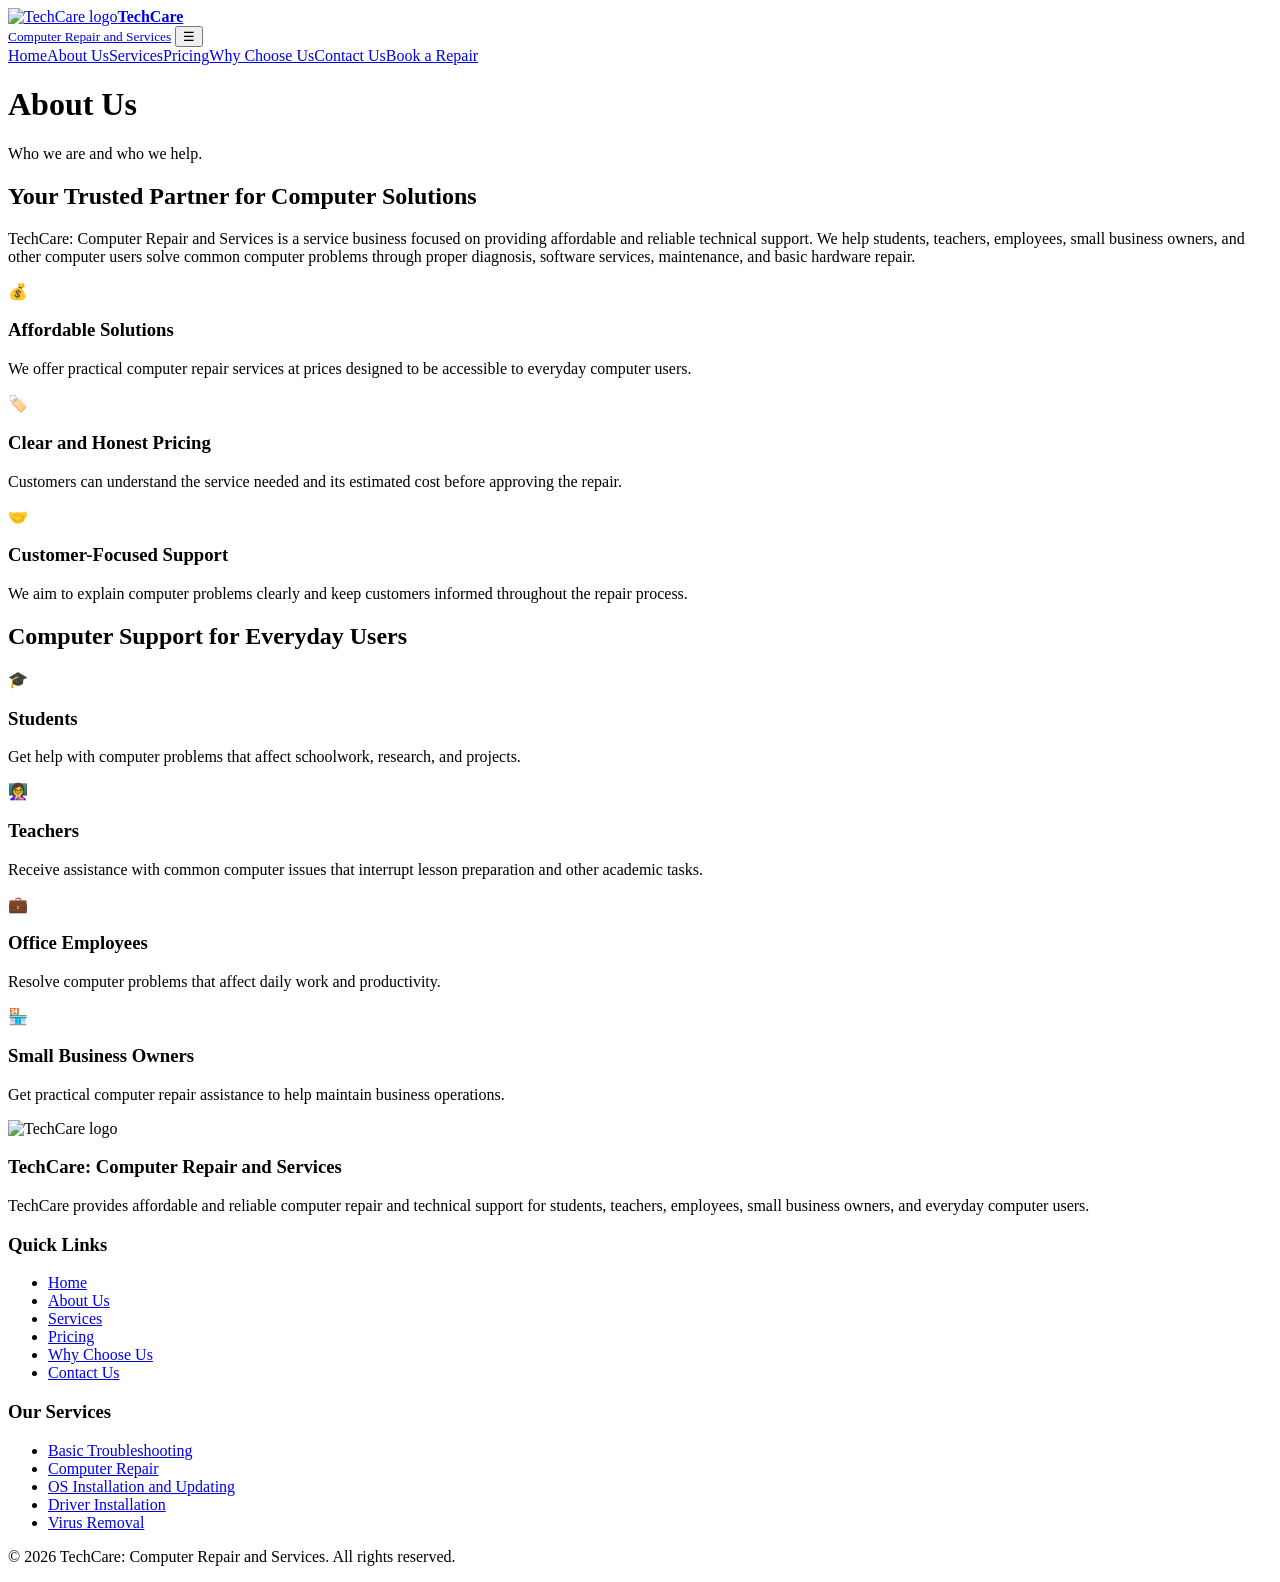
==== about.html @ f8236a5e "Added by BACALSO, file made by SIAREZ" ====
<!DOCTYPE html>
<html lang="en">
<head>
<meta charset="utf-8">
<meta name="viewport" content="width=device-width, initial-scale=1">
<title>About Us | TechCare</title>
<meta name="description" content="TechCare: Computer Repair and Services. Affordable computer repair, laptop troubleshooting, software installation and virus removal in Cebu.">
<meta name="keywords" content="affordable computer repair Cebu, laptop troubleshooting, software installation, virus removal, computer services Cebu">
<link rel="icon" href="logo.jpg">
<link rel="stylesheet" href="style.css">
<link rel="stylesheet" href="https://pyscript.net/releases/2026.7.3/core.css" />
<script type="module" src="https://pyscript.net/releases/2026.7.3/core.js"></script>
</head>
<body>
<header>
  <div class="container topbar">
    <a href="index.html" class="logo"><img src="logo.jpg" alt="TechCare logo"><span><b>TechCare</b><br><small>Computer Repair and Services</small></span></a>
    <button id="burger" class="burger" aria-label="Open menu">☰</button>
    <nav id="menu"><a href="index.html">Home</a><a href="about.html">About Us</a><a href="services.html">Services</a><a href="pricing.html">Pricing</a><a href="why-choose-us.html">Why Choose Us</a><a href="contact.html">Contact Us</a><a href="contact.html" class="btn book">Book a Repair</a></nav>
  </div>
</header>
<main>
<div class="banner"><div class="container"><h1>About Us</h1><p>Who we are and who we help.</p></div></div>
<section class="container">
  <h2>Your Trusted Partner for Computer Solutions</h2>
  <p class="sub">TechCare: Computer Repair and Services is a service business focused on providing affordable and reliable technical support. We help students, teachers, employees, small business owners, and other computer users solve common computer problems through proper diagnosis, software services, maintenance, and basic hardware repair.</p>
  <div class="grid"><div class="card "><div class="icon">💰</div><h3>Affordable Solutions</h3><p>We offer practical computer repair services at prices designed to be accessible to everyday computer users.</p></div><div class="card "><div class="icon">🏷️</div><h3>Clear and Honest Pricing</h3><p>Customers can understand the service needed and its estimated cost before approving the repair.</p></div><div class="card "><div class="icon">🤝</div><h3>Customer-Focused Support</h3><p>We aim to explain computer problems clearly and keep customers informed throughout the repair process.</p></div></div>
</section>
<section class="gray"><div class="container">
  <h2>Computer Support for Everyday Users</h2>
  <div class="grid4"><div class="card center"><div class="icon">🎓</div><h3>Students</h3><p>Get help with computer problems that affect schoolwork, research, and projects.</p></div><div class="card center"><div class="icon">👩‍🏫</div><h3>Teachers</h3><p>Receive assistance with common computer issues that interrupt lesson preparation and other academic tasks.</p></div><div class="card center"><div class="icon">💼</div><h3>Office Employees</h3><p>Resolve computer problems that affect daily work and productivity.</p></div><div class="card center"><div class="icon">🏪</div><h3>Small Business Owners</h3><p>Get practical computer repair assistance to help maintain business operations.</p></div></div>
</div></section>
</main>

<footer>
  <div class="container footgrid">
    <div><img src="logo.jpg" alt="TechCare logo" class="flogo"><h3>TechCare: Computer Repair and Services</h3>
    <p>TechCare provides affordable and reliable computer repair and technical support for students, teachers, employees, small business owners, and everyday computer users.</p></div>
    <div><h3>Quick Links</h3><ul><li><a href="index.html">Home</a></li><li><a href="about.html">About Us</a></li><li><a href="services.html">Services</a></li><li><a href="pricing.html">Pricing</a></li><li><a href="why-choose-us.html">Why Choose Us</a></li><li><a href="contact.html">Contact Us</a></li></ul></div>
    <div><h3>Our Services</h3><ul><li><a href="contact.html">Basic Troubleshooting</a></li><li><a href="contact.html">Computer Repair</a></li><li><a href="contact.html">OS Installation and Updating</a></li><li><a href="contact.html">Driver Installation</a></li><li><a href="contact.html">Virus Removal</a></li></ul></div>
  </div>
  <p class="copy">© <span id="yr">2026</span> TechCare: Computer Repair and Services. All rights reserved.</p>
</footer>
<script type="py" src="main.py"></script>
</body>
</html>
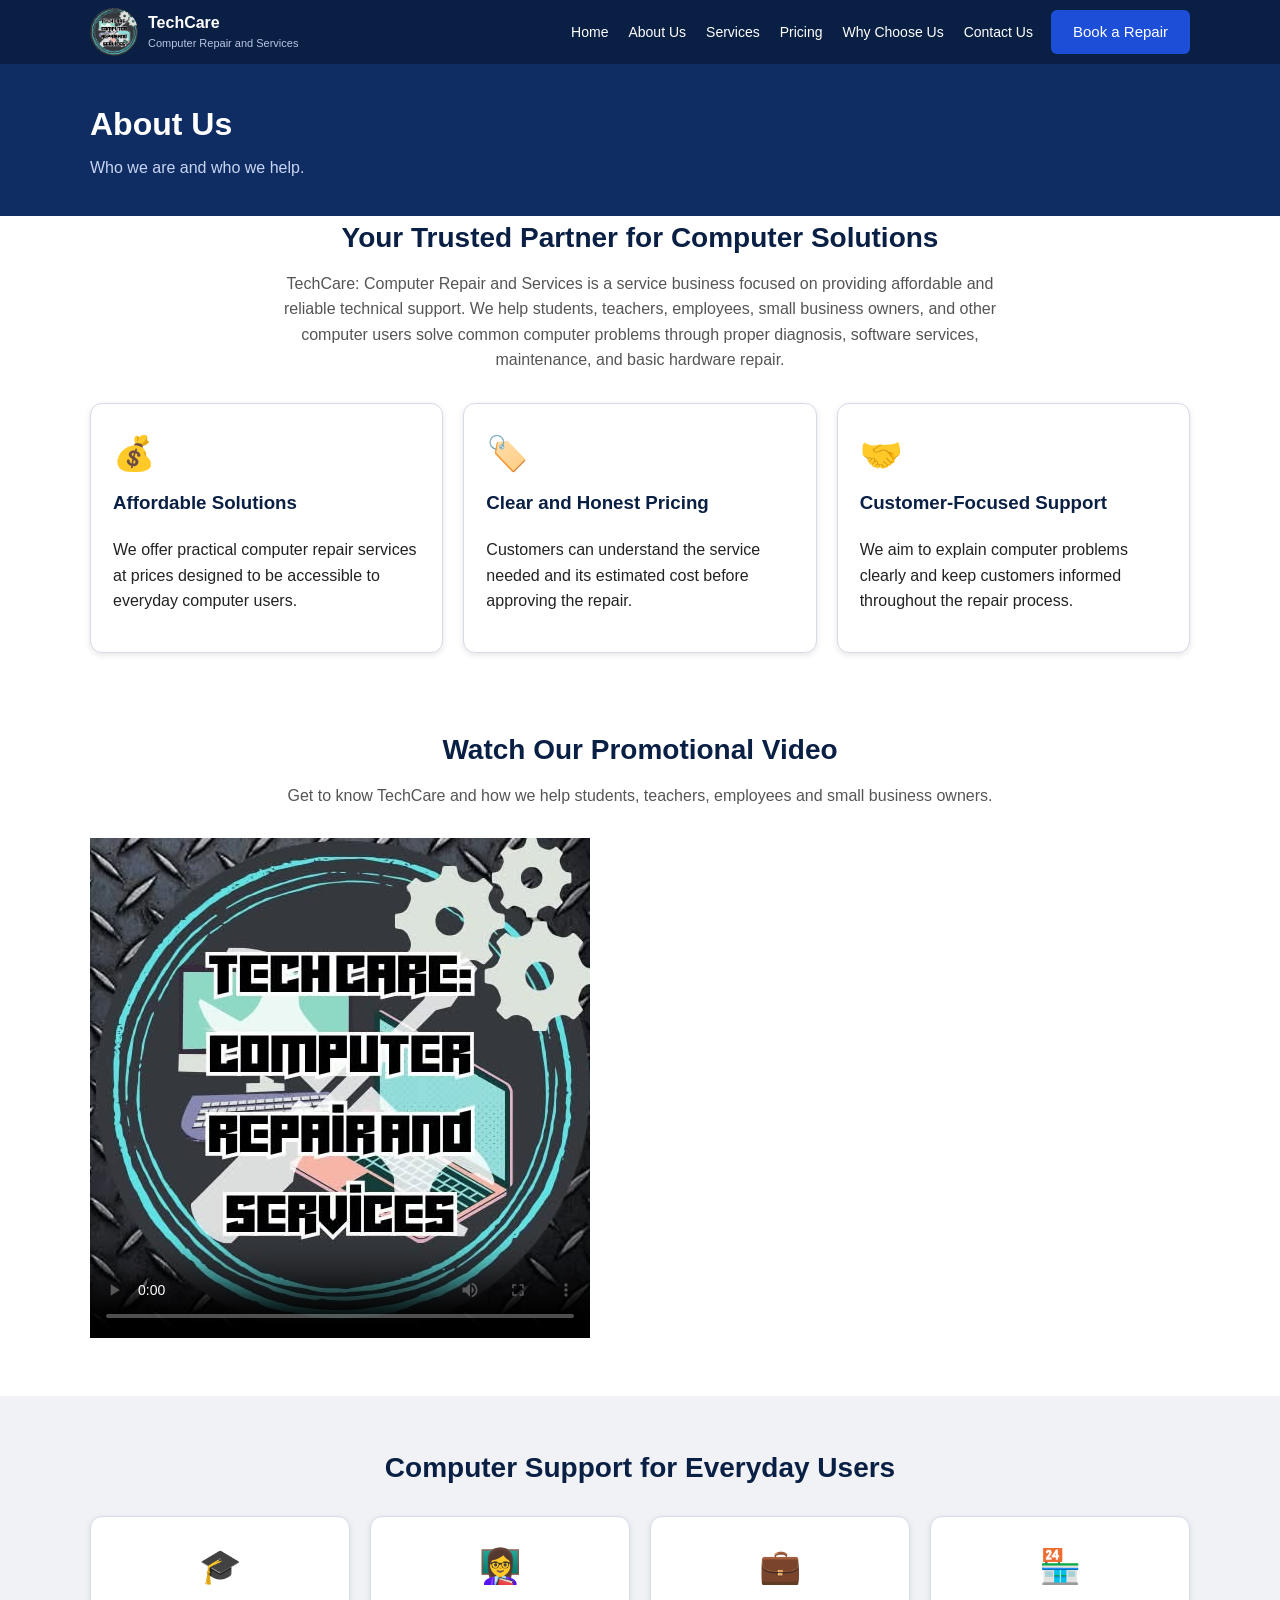
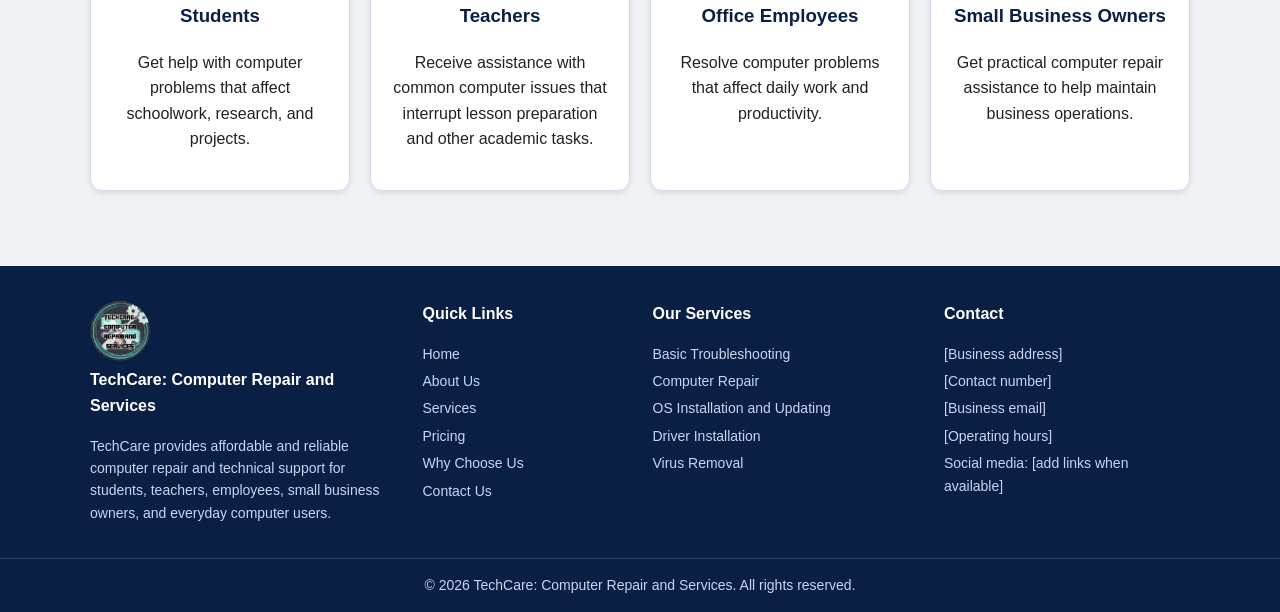
==== commit fa6c28e8: "File made by SIAREZ" ====
--- a/about.html
+++ b/about.html
@@ -26,6 +26,16 @@
   <p class="sub">TechCare: Computer Repair and Services is a service business focused on providing affordable and reliable technical support. We help students, teachers, employees, small business owners, and other computer users solve common computer problems through proper diagnosis, software services, maintenance, and basic hardware repair.</p>
   <div class="grid"><div class="card "><div class="icon">💰</div><h3>Affordable Solutions</h3><p>We offer practical computer repair services at prices designed to be accessible to everyday computer users.</p></div><div class="card "><div class="icon">🏷️</div><h3>Clear and Honest Pricing</h3><p>Customers can understand the service needed and its estimated cost before approving the repair.</p></div><div class="card "><div class="icon">🤝</div><h3>Customer-Focused Support</h3><p>We aim to explain computer problems clearly and keep customers informed throughout the repair process.</p></div></div>
 </section>
+<section class="container" id="video">
+  <h2>Watch Our Promotional Video</h2>
+  <p class="sub">Get to know TechCare and how we help students, teachers, employees and small business owners.</p>
+  <div class="video-box">
+    <video controls preload="metadata" poster="logo.jpg">
+      <source src="promo.mp4" type="video/mp4">
+      Your browser does not support the video tag.
+    </video>
+  </div>
+</section>
 <section class="gray"><div class="container">
   <h2>Computer Support for Everyday Users</h2>
   <div class="grid4"><div class="card center"><div class="icon">🎓</div><h3>Students</h3><p>Get help with computer problems that affect schoolwork, research, and projects.</p></div><div class="card center"><div class="icon">👩‍🏫</div><h3>Teachers</h3><p>Receive assistance with common computer issues that interrupt lesson preparation and other academic tasks.</p></div><div class="card center"><div class="icon">💼</div><h3>Office Employees</h3><p>Resolve computer problems that affect daily work and productivity.</p></div><div class="card center"><div class="icon">🏪</div><h3>Small Business Owners</h3><p>Get practical computer repair assistance to help maintain business operations.</p></div></div>
@@ -38,6 +48,7 @@
     <p>TechCare provides affordable and reliable computer repair and technical support for students, teachers, employees, small business owners, and everyday computer users.</p></div>
     <div><h3>Quick Links</h3><ul><li><a href="index.html">Home</a></li><li><a href="about.html">About Us</a></li><li><a href="services.html">Services</a></li><li><a href="pricing.html">Pricing</a></li><li><a href="why-choose-us.html">Why Choose Us</a></li><li><a href="contact.html">Contact Us</a></li></ul></div>
     <div><h3>Our Services</h3><ul><li><a href="contact.html">Basic Troubleshooting</a></li><li><a href="contact.html">Computer Repair</a></li><li><a href="contact.html">OS Installation and Updating</a></li><li><a href="contact.html">Driver Installation</a></li><li><a href="contact.html">Virus Removal</a></li></ul></div>
+    <div><h3>Contact</h3><ul><li>[Business address]</li><li>[Contact number]</li><li>[Business email]</li><li>[Operating hours]</li><li>Social media: [add links when available]</li></ul></div>
   </div>
   <p class="copy">© <span id="yr">2026</span> TechCare: Computer Repair and Services. All rights reserved.</p>
 </footer>
--- a/style.css
+++ b/style.css
@@ -0,0 +1,96 @@
+* { box-sizing: border-box; }
+body { margin: 0; font-family: Poppins, Arial, sans-serif; color: #222; line-height: 1.6; background: #fff; }
+a { color: inherit; text-decoration: none; }
+img { max-width: 100%; }
+.container { width: 90%; max-width: 1100px; margin: 0 auto; }
+section.container, section .container { padding-top: 0; }
+section { padding: 50px 0; }
+.gray { background: #f0f2f6; }
+h1, h2, h3 { color: #0a1f44; margin-top: 0; }
+h2 { font-size: 28px; text-align: center; margin-bottom: 10px; }
+.sub { text-align: center; max-width: 750px; margin: 0 auto 30px; color: #555; }
+.center { text-align: center; }
+.note { background: #e8efff; border-left: 4px solid #1d4ed8; padding: 12px 16px; margin: 25px 0; font-size: 14px; }
+
+header { background: #0a1f44; position: sticky; top: 0; z-index: 10; }
+.topbar { display: flex; align-items: center; justify-content: space-between; padding: 8px 0; }
+.logo { display: flex; align-items: center; gap: 10px; color: white; line-height: 1.2; }
+.logo img { width: 48px; height: 48px; border-radius: 50%; }
+.logo small { font-size: 11px; color: #b8c6e6; }
+nav a { color: white; padding: 8px 10px; font-size: 14px; }
+nav a:hover { color: #7fb0ff; }
+.burger { display: none; background: none; border: 1px solid white; color: white; font-size: 24px; padding: 2px 10px; cursor: pointer; }
+
+.btn { display: inline-block; background: #1d4ed8; color: white !important; padding: 10px 22px; border-radius: 6px; border: none; font-size: 15px; font-family: inherit; cursor: pointer; }
+.btn:hover { background: #163aa8; }
+.book { margin-left: 8px; }
+.btn2 { background: white; color: #0a1f44 !important; }
+.btn2:hover { background: #dbe6ff; }
+
+.hero { background: linear-gradient(rgba(10,31,68,.85), rgba(10,31,68,.75)), url("hero.jpg") center/cover; color: white; padding: 90px 0; }
+.hero h1 { color: white; font-size: 40px; max-width: 650px; }
+.hero p { max-width: 600px; margin-bottom: 25px; }
+.points { list-style: none; padding: 0; margin-top: 30px; display: flex; flex-wrap: wrap; gap: 10px 30px; }
+
+.banner { background: #0f2d63; color: white; padding: 35px 0; }
+.banner h1 { color: white; margin-bottom: 5px; }
+.banner p { margin: 0; color: #c8d5f2; }
+
+.grid { display: grid; grid-template-columns: repeat(3, 1fr); gap: 20px; margin: 25px 0; }
+.grid4 { display: grid; grid-template-columns: repeat(4, 1fr); gap: 20px; margin: 25px 0; }
+.card { background: white; border: 1px solid #d5dbe8; border-radius: 12px; padding: 22px; box-shadow: 0 2px 6px rgba(0,0,0,.1); }
+.card:hover { box-shadow: 0 4px 12px rgba(0,0,0,.2); }
+.card ul { padding-left: 18px; font-size: 14px; }
+.card.center { text-align: center; }
+.icon { font-size: 34px; margin-bottom: 8px; }
+.price { font-size: 24px; font-weight: bold; color: #1d4ed8; margin: 10px 0; }
+.step { text-align: center; }
+.num { width: 46px; height: 46px; line-height: 46px; background: #1d4ed8; color: white; border-radius: 50%; font-size: 20px; font-weight: bold; margin: 0 auto 10px; }
+
+table { width: 100%; max-width: 700px; margin: 20px auto; border-collapse: collapse; }
+th { background: #0a1f44; color: white; text-align: left; padding: 12px; }
+td { padding: 12px; border: 1px solid #d5dbe8; }
+tr:nth-child(even) td { background: #f0f2f6; }
+td:last-child, th:last-child { text-align: right; }
+
+.two { display: grid; grid-template-columns: 1fr 1.3fr; gap: 35px; padding: 50px 0; }
+.two h2, .two .sub { text-align: left; }
+.info { list-style: none; padding: 0; }
+.info li { margin-bottom: 8px; }
+form { background: #f0f2f6; padding: 25px; border-radius: 12px; }
+.field { margin-bottom: 14px; }
+label { display: block; font-weight: 600; margin-bottom: 4px; font-size: 14px; }
+label.inline { display: inline-block; font-weight: normal; margin-right: 15px; }
+input[type=text], input[type=email], input[type=tel], select, textarea { width: 100%; padding: 9px; border: 1px solid #999; border-radius: 5px; font-family: inherit; font-size: 15px; }
+input[readonly] { background: #e3ebff; font-weight: bold; }
+.err { color: #c00; font-size: 13px; }
+.bad { border: 2px solid #c00 !important; }
+#status { margin-top: 12px; padding: 0; }
+#status.ok { background: #d4f5d4; padding: 12px; }
+#status.demo { background: #fff3c4; padding: 12px; }
+#status.fail { background: #fcd4d4; padding: 12px; }
+
+footer { background: #0a1f44; color: #c8d5f2; padding-top: 35px; font-size: 14px; }
+footer h3 { color: white; font-size: 16px; }
+footer ul { list-style: none; padding: 0; }
+footer li { margin-bottom: 5px; }
+footer a:hover { text-decoration: underline; }
+.footgrid { display: grid; grid-template-columns: 1.5fr 1fr 1.3fr 1.2fr; gap: 25px; }
+.flogo { width: 60px; border-radius: 50%; }
+.copy { text-align: center; border-top: 1px solid #2c4170; margin: 20px 0 0; padding: 15px; }
+
+@media (max-width: 900px) {
+  .grid { grid-template-columns: repeat(2, 1fr); }
+  .grid4 { grid-template-columns: repeat(2, 1fr); }
+  .footgrid { grid-template-columns: 1fr 1fr; }
+  .two { grid-template-columns: 1fr; }
+  .burger { display: block; }
+  nav { display: none; position: absolute; top: 100%; left: 0; right: 0; background: #0a1f44; padding: 10px 5%; }
+  nav.open { display: block; }
+  nav a { display: block; padding: 10px 0; }
+  .book { margin: 8px 0 0; text-align: center; }
+}
+@media (max-width: 600px) {
+  .grid, .grid4, .footgrid { grid-template-columns: 1fr; }
+  .hero h1 { font-size: 30px; }
+}
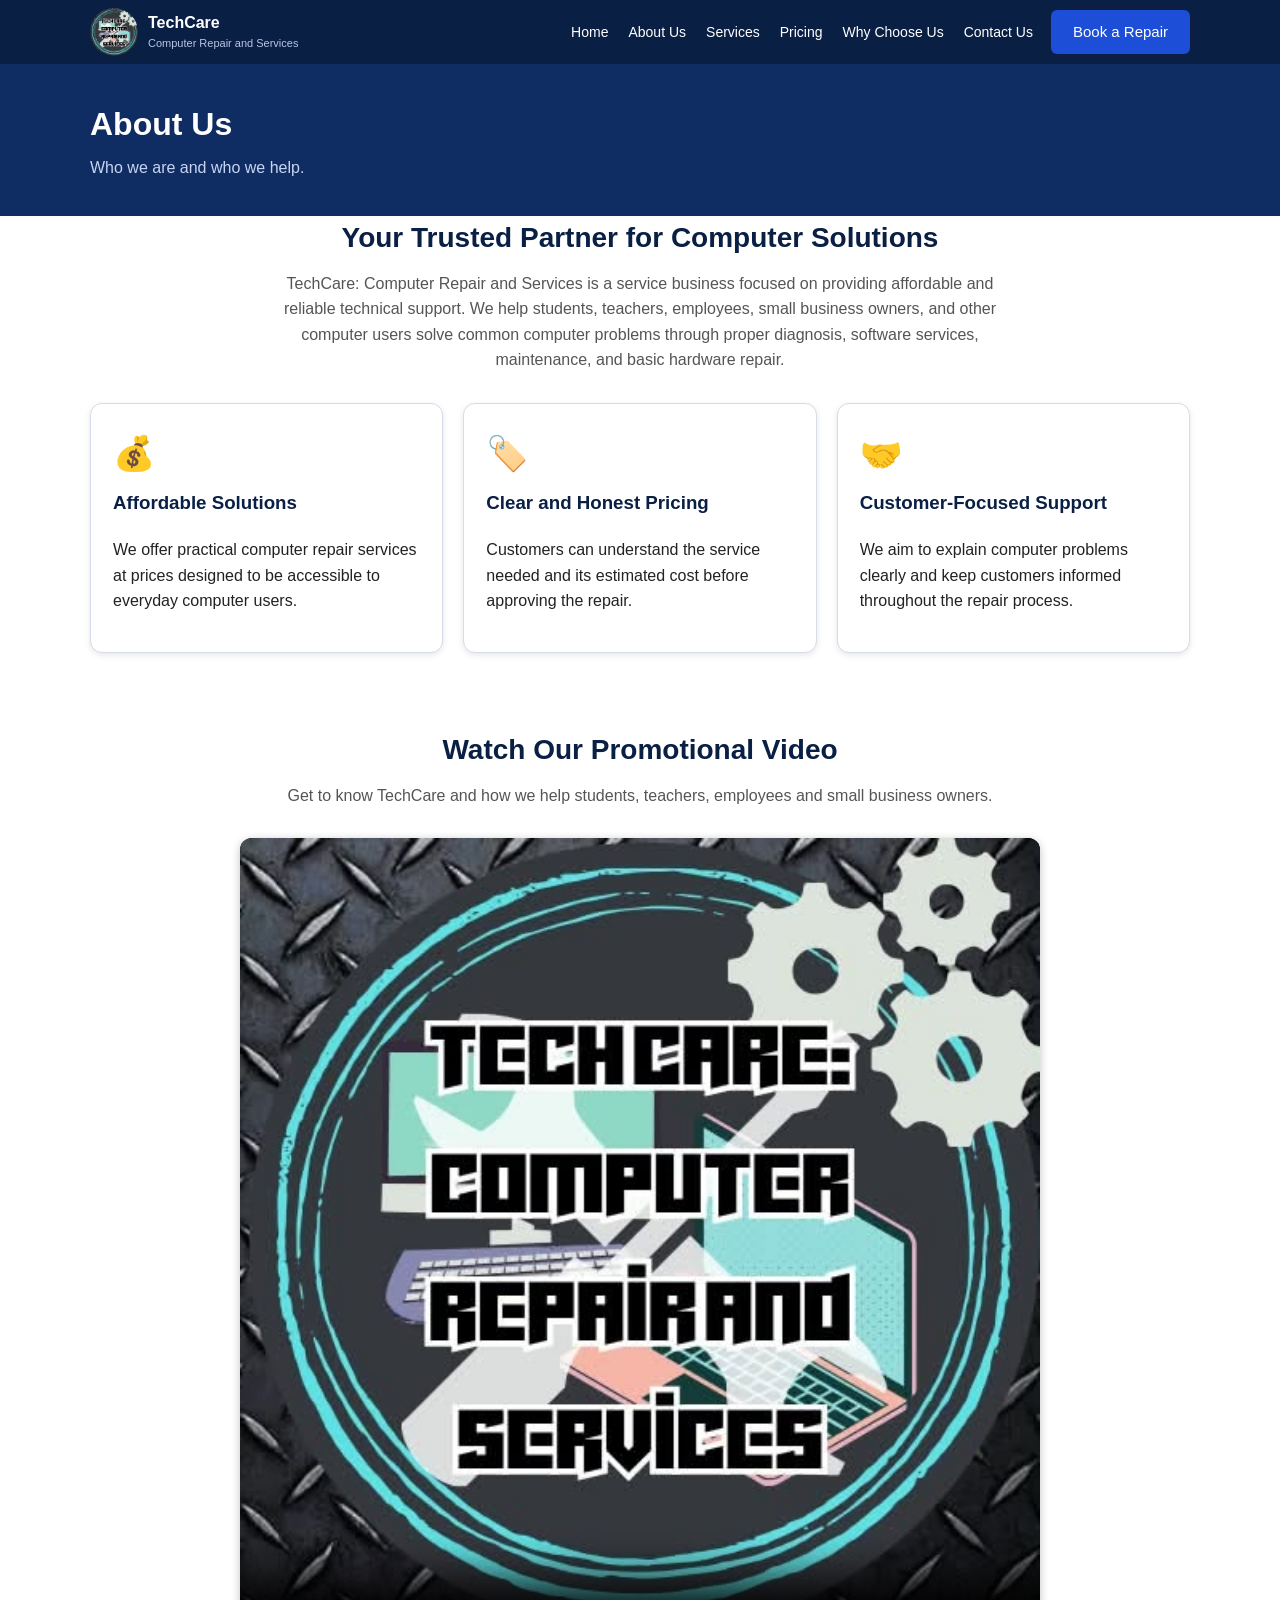
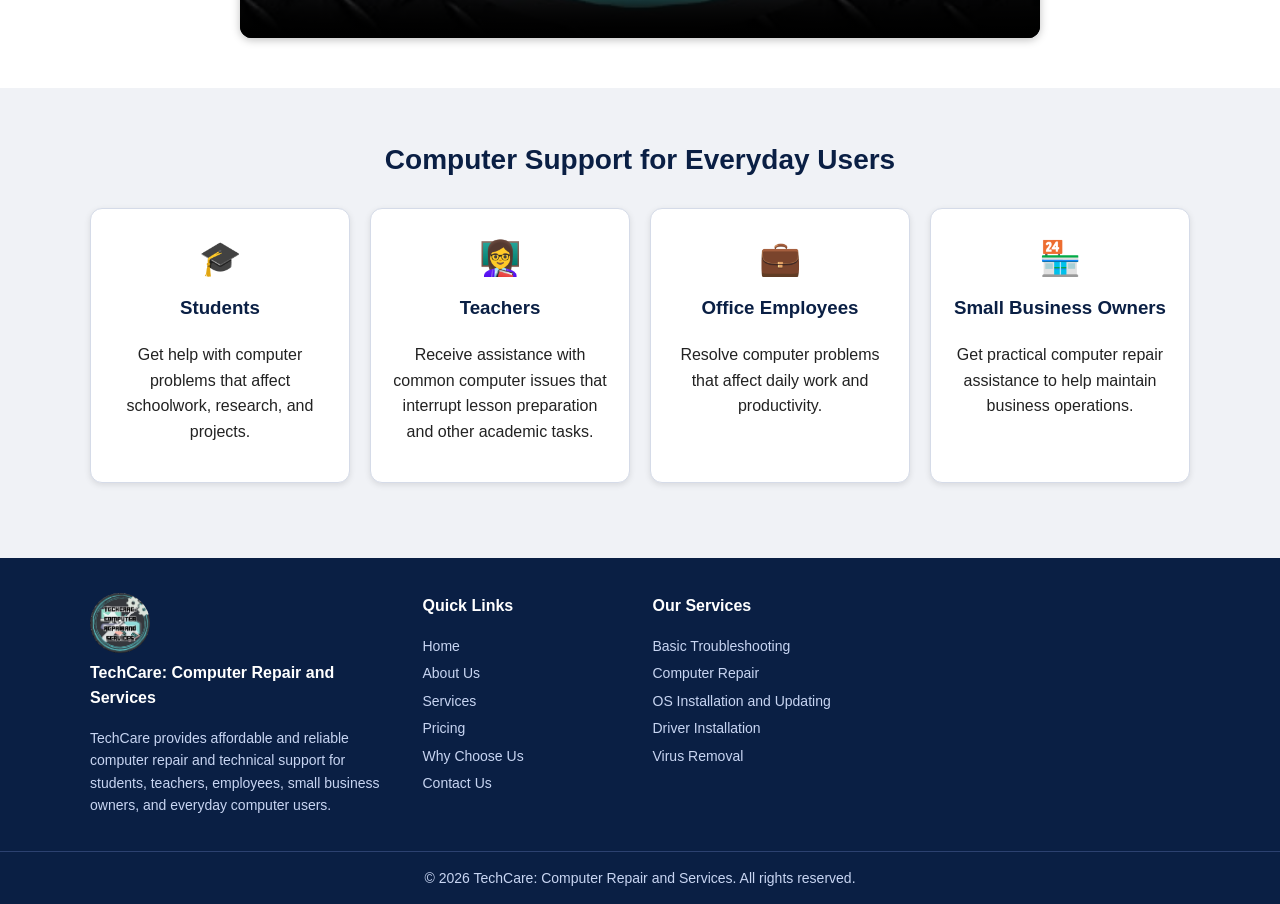
==== commit fc9838d1: "File made by SIAREZ" ====
--- a/about.html
+++ b/about.html
@@ -48,7 +48,6 @@
     <p>TechCare provides affordable and reliable computer repair and technical support for students, teachers, employees, small business owners, and everyday computer users.</p></div>
     <div><h3>Quick Links</h3><ul><li><a href="index.html">Home</a></li><li><a href="about.html">About Us</a></li><li><a href="services.html">Services</a></li><li><a href="pricing.html">Pricing</a></li><li><a href="why-choose-us.html">Why Choose Us</a></li><li><a href="contact.html">Contact Us</a></li></ul></div>
     <div><h3>Our Services</h3><ul><li><a href="contact.html">Basic Troubleshooting</a></li><li><a href="contact.html">Computer Repair</a></li><li><a href="contact.html">OS Installation and Updating</a></li><li><a href="contact.html">Driver Installation</a></li><li><a href="contact.html">Virus Removal</a></li></ul></div>
-    <div><h3>Contact</h3><ul><li>[Business address]</li><li>[Contact number]</li><li>[Business email]</li><li>[Operating hours]</li><li>Social media: [add links when available]</li></ul></div>
   </div>
   <p class="copy">© <span id="yr">2026</span> TechCare: Computer Repair and Services. All rights reserved.</p>
 </footer>
--- a/style.css
+++ b/style.css
@@ -27,7 +27,7 @@
 .btn2 { background: white; color: #0a1f44 !important; }
 .btn2:hover { background: #dbe6ff; }
 
-.hero { background: linear-gradient(rgba(10,31,68,.85), rgba(10,31,68,.75)), url("hero.jpg") center/cover; color: white; padding: 90px 0; }
+.hero { background: linear-gradient(rgba(10,31,68,.85), rgba(10,31,68,.75)), url("assets/hero.jpg") center/cover; color: white; padding: 90px 0; }
 .hero h1 { color: white; font-size: 40px; max-width: 650px; }
 .hero p { max-width: 600px; margin-bottom: 25px; }
 .points { list-style: none; padding: 0; margin-top: 30px; display: flex; flex-wrap: wrap; gap: 10px 30px; }
@@ -94,3 +94,6 @@
   .grid, .grid4, .footgrid { grid-template-columns: 1fr; }
   .hero h1 { font-size: 30px; }
 }
+
+.video-box { width: 100%; max-width: 800px; margin: 0 auto; background: #000; border-radius: 12px; overflow: hidden; box-shadow: 0 2px 8px rgba(0,0,0,.25); }
+.video-box video { display: block; width: 100%; height: auto; }
